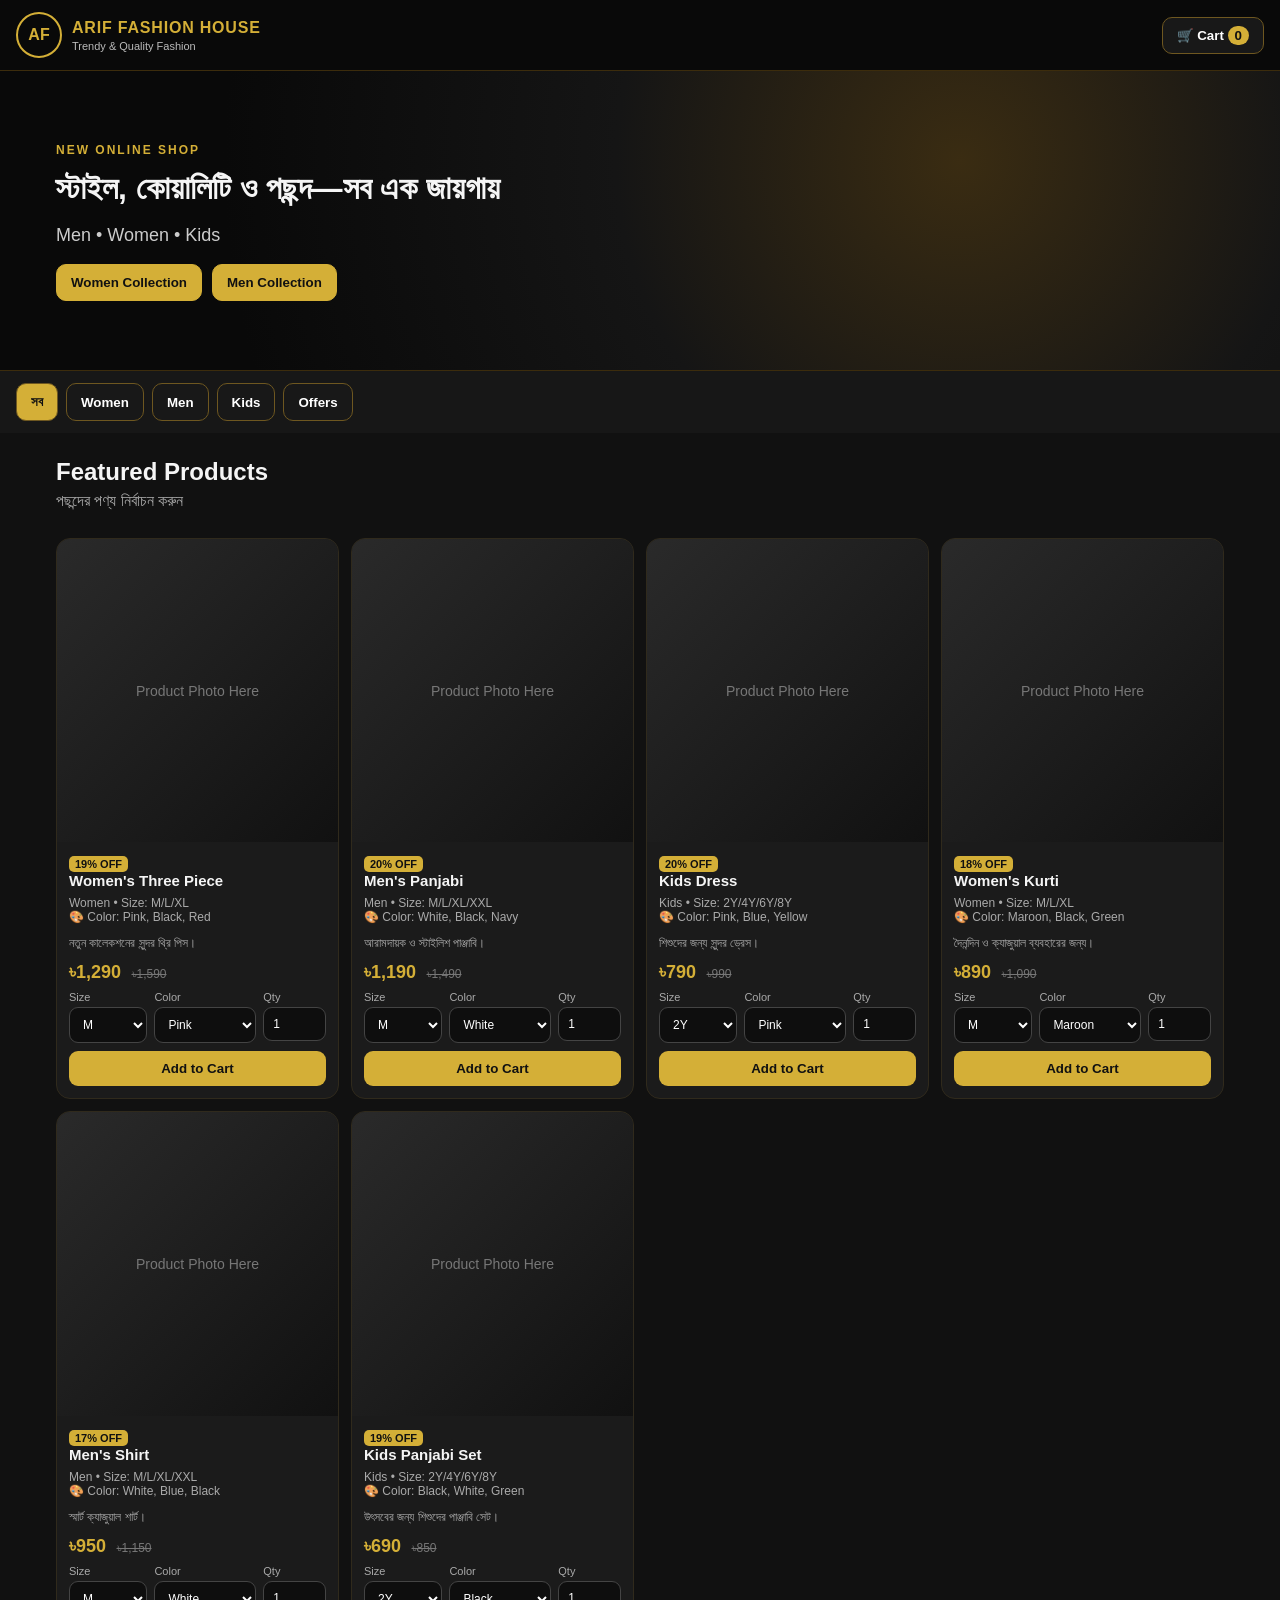
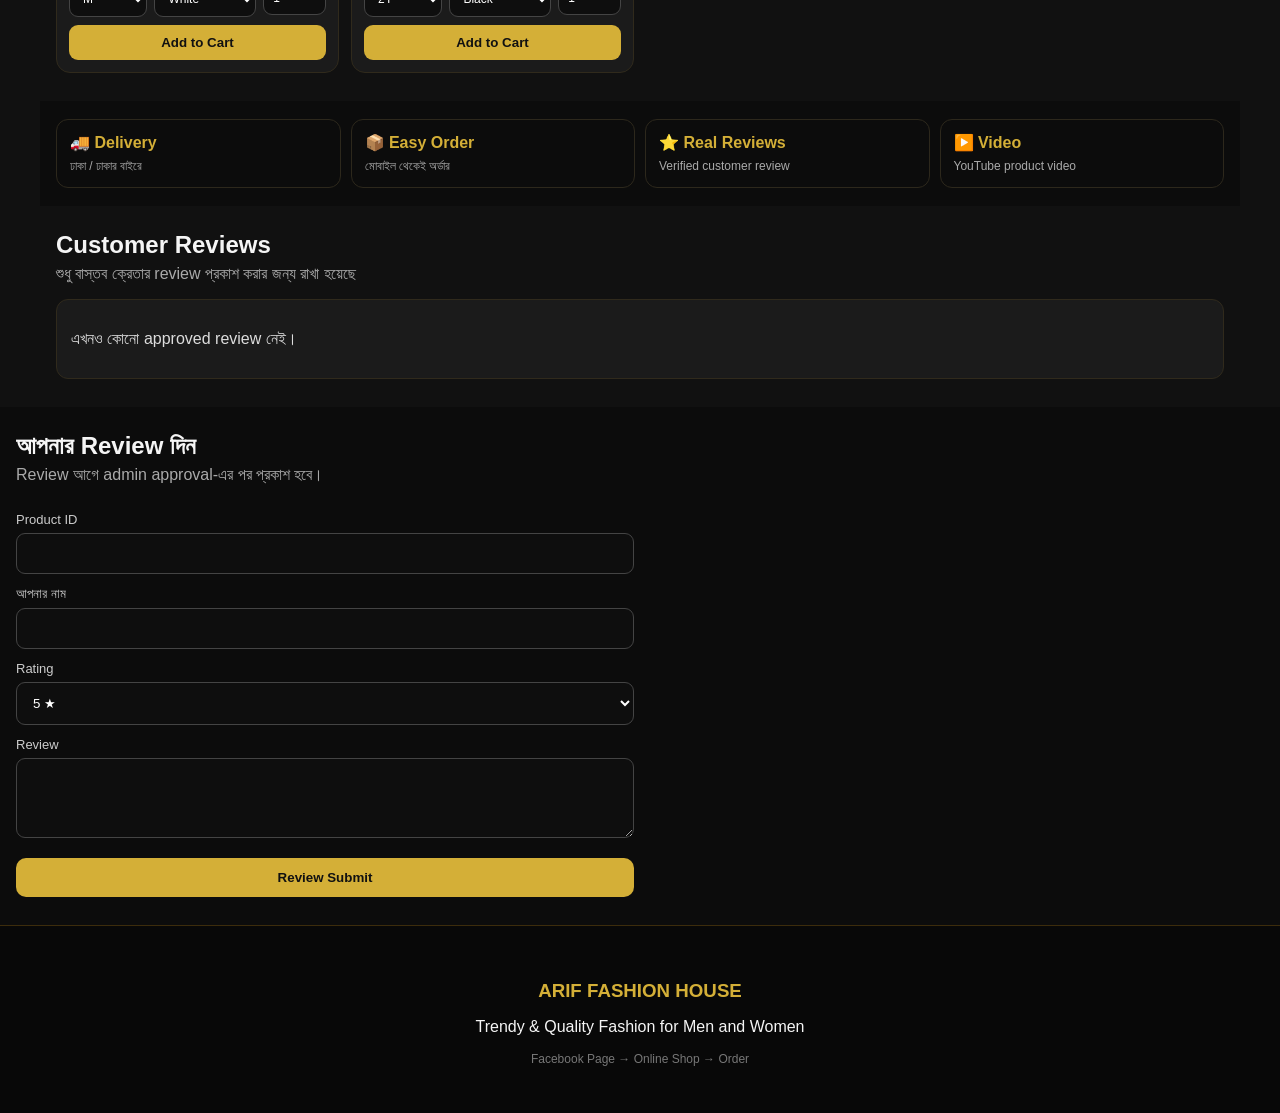
==== index.html @ e76a48f4 "Add files via upload" ====
<!doctype html>
<html lang="bn">
<head>
  <meta charset="utf-8">
  <meta name="viewport" content="width=device-width, initial-scale=1">
  <title>Arif Fashion House | Online Shop</title>
  <meta name="description" content="Arif Fashion House - Men, Women & Kids Fashion">
  <link rel="stylesheet" href="style.css">
</head>
<body>
  <header class="topbar">
    <div class="brand">
      <div class="brand-mark">AF</div>
      <div>
        <h1>ARIF FASHION HOUSE</h1>
        <p>Trendy & Quality Fashion</p>
      </div>
    </div>
    <button class="cart-btn" onclick="openCart()">🛒 Cart <span id="cartCount">0</span></button>
  </header>

  <section class="hero">
    <div>
      <span class="tag">NEW ONLINE SHOP</span>
      <h2>স্টাইল, কোয়ালিটি ও পছন্দ—সব এক জায়গায়</h2>
      <p>Men • Women • Kids</p>
      <div class="hero-actions">
        <button onclick="filterProducts('Women')">Women Collection</button>
        <button onclick="filterProducts('Men')">Men Collection</button>
      </div>
    </div>
  </section>

  <nav class="categories">
    <button class="active" onclick="filterProducts('All', this)">সব</button>
    <button onclick="filterProducts('Women', this)">Women</button>
    <button onclick="filterProducts('Men', this)">Men</button>
    <button onclick="filterProducts('Kids', this)">Kids</button>
    <button onclick="filterProducts('Offers', this)">Offers</button>
  </nav>

  <main>
    <section class="section-head">
      <div>
        <h2>Featured Products</h2>
        <p>পছন্দের পণ্য নির্বাচন করুন</p>
      </div>
    </section>

    <section id="products" class="product-grid"></section>

    <section class="trust">
      <div><b>🚚 Delivery</b><span>ঢাকা / ঢাকার বাইরে</span></div>
      <div><b>📦 Easy Order</b><span>মোবাইল থেকেই অর্ডার</span></div>
      <div><b>⭐ Real Reviews</b><span>Verified customer review</span></div>
      <div><b>▶️ Video</b><span>YouTube product video</span></div>
    </section>

    <section class="reviews">
      <div class="section-head">
        <div>
          <h2>Customer Reviews</h2>
          <p>শুধু বাস্তব ক্রেতার review প্রকাশ করার জন্য রাখা হয়েছে</p>
        </div>
      </div>
      <div id="reviewList" class="review-grid">
        <article class="review-card">
          <div>★★★★★</div>
          <p>আপনার প্রথম verified customer review এখানে দেখাবে।</p>
          <small>Verified Purchase</small>
        </article>
      </div>
    </section>
  </main>

    <section class="reviews-submit">
      <div class="section-head"><div><h2>আপনার Review দিন</h2><p>Review আগে admin approval-এর পর প্রকাশ হবে।</p></div></div>
      <form id="reviewForm" class="review-form">
        <label>Product ID<input id="reviewProductId" type="number" required></label>
        <label>আপনার নাম<input id="reviewCustomerName" required></label>
        <label>Rating<select id="reviewRating"><option value="5">5 ★</option><option value="4">4 ★</option><option value="3">3 ★</option><option value="2">2 ★</option><option value="1">1 ★</option></select></label>
        <label>Review<textarea id="reviewText" required></textarea></label>
        <button class="primary" type="submit">Review Submit</button>
      </form>
    </section>

  <footer>
    <h3>ARIF FASHION HOUSE</h3>
    <p>Trendy & Quality Fashion for Men and Women</p>
    <p class="small">Facebook Page → Online Shop → Order</p>
  </footer>

  <div id="cartModal" class="modal hidden">
    <div class="modal-box">
      <button class="close" onclick="closeCart()">×</button>
      <h2>আপনার Cart</h2>
      <div id="cartItems"></div>
      <div class="cart-total">মোট: ৳<span id="cartTotal">0</span></div>
      <button class="primary" onclick="goToOrder()">Order Form</button>
    </div>
  </div>

  <div id="orderModal" class="modal hidden">
    <div class="modal-box">
      <button class="close" onclick="closeOrder()">×</button>
      <h2>Order Form</h2>
      <p class="note">ফর্ম পূরণ করে WhatsApp-এ অর্ডার পাঠানো যাবে।</p>
      <form id="orderForm">
        <div id="orderSummary" class="order-summary"></div>
        <label>Customer Name<input required id="customerName"></label>
        <label>Mobile Number<input required id="customerPhone" inputmode="tel"></label>
        <label>Delivery Area
          <select id="deliveryArea">
            <option value="Dhaka">ঢাকা</option>
            <option value="Outside Dhaka">ঢাকার বাইরে</option>
          </select>
        </label>
        <label>Full Address<textarea required id="address"></textarea></label>
        <label>Payment Method
          <select id="paymentMethod" onchange="togglePaymentFields()">
            <option value="COD">Cash on Delivery</option>
            <option value="bKash">Personal bKash</option>
            <option value="Nagad">Personal Nagad</option>
          </select>
        </label>
        <div id="paymentFields" class="payment-fields hidden">
          <p id="paymentInstructions" class="note"></p>
          <label>Payment Mobile Number<input id="paymentPhone" inputmode="tel" placeholder="যে নম্বর থেকে payment করেছেন"></label>
          <label>Transaction ID<input id="transactionId" placeholder="bKash/Nagad Transaction ID"></label>
        </div>
        <button class="primary" type="submit">WhatsApp-এ Order পাঠান</button>
      </form>
    </div>
  </div>

  <script src="script.js"></script>
</body>
</html>
---- style.css ----
*{box-sizing:border-box}body{margin:0;font-family:Arial,"Noto Sans Bengali",sans-serif;background:#111;color:#f5f5f5}.topbar{position:sticky;top:0;z-index:10;display:flex;justify-content:space-between;align-items:center;padding:12px 16px;background:#090909;border-bottom:1px solid #3c2c0c}.brand{display:flex;align-items:center;gap:10px}.brand-mark{width:46px;height:46px;border:2px solid #d4af37;border-radius:50%;display:grid;place-items:center;color:#d4af37;font-weight:800}.brand h1{font-size:16px;margin:0;color:#d4af37;letter-spacing:.8px}.brand p{margin:3px 0 0;font-size:11px;color:#bbb}.cart-btn,.categories button,.hero-actions button{border:1px solid #6e5720;background:#181818;color:#fff;border-radius:10px;padding:10px 14px;font-weight:700}.cart-btn span{background:#d4af37;color:#111;border-radius:20px;padding:2px 7px}.hero{min-height:300px;padding:52px 20px;display:flex;align-items:center;background:radial-gradient(circle at 75% 30%,#3a2c12 0,#151515 35%,#090909 75%);border-bottom:1px solid #3c2c0c}.hero h2{font-size:32px;max-width:650px;margin:12px 0}.hero p{color:#ccc;font-size:18px}.tag{color:#d4af37;font-size:12px;font-weight:800;letter-spacing:2px}.hero-actions{display:flex;gap:10px;flex-wrap:wrap}.hero-actions button{background:#d4af37;color:#111;border-color:#d4af37}.categories{display:flex;gap:8px;overflow:auto;padding:12px 16px;background:#171717;position:sticky;top:71px;z-index:9}.categories button.active{background:#d4af37;color:#111}.section-head{display:flex;justify-content:space-between;align-items:end;padding:25px 16px 10px}.section-head h2{margin:0}.section-head p{margin:6px 0;color:#aaa}.product-grid{display:grid;grid-template-columns:repeat(2,minmax(0,1fr));gap:12px;padding:12px 16px 28px}.product{background:#1b1b1b;border:1px solid #302a1c;border-radius:14px;overflow:hidden}.product-img{aspect-ratio:1/1.08;background:linear-gradient(135deg,#2a2a2a,#111);display:grid;place-items:center;color:#777;font-size:14px}.product-body{padding:12px}.product h3{font-size:15px;margin:0 0 7px}.meta{color:#aaa;font-size:12px}.price{margin:8px 0}.price strong{font-size:18px;color:#d4af37}.old{text-decoration:line-through;color:#777;margin-left:6px;font-size:12px}.discount{display:inline-block;background:#d4af37;color:#111;border-radius:5px;padding:2px 6px;font-size:11px;font-weight:800}.product button{width:100%;margin-top:8px;border:0;border-radius:9px;padding:10px;background:#d4af37;color:#111;font-weight:800}.trust{display:grid;grid-template-columns:repeat(2,1fr);gap:10px;padding:18px 16px;background:#0c0c0c}.trust div{border:1px solid #2d281c;border-radius:12px;padding:13px}.trust b{display:block;color:#d4af37;margin-bottom:4px}.trust span{font-size:12px;color:#aaa}.review-grid{display:grid;gap:10px;padding:0 16px 28px}.review-card{background:#1b1b1b;border:1px solid #302a1c;border-radius:12px;padding:14px}.review-card div{color:#d4af37}.review-card p{color:#ddd}.review-card small{color:#8fd18f}.modal{position:fixed;inset:0;background:rgba(0,0,0,.75);display:flex;align-items:flex-end;justify-content:center;z-index:30}.hidden{display:none}.modal-box{background:#171717;width:100%;max-width:620px;max-height:90vh;overflow:auto;border-radius:18px 18px 0 0;padding:20px;position:relative;border:1px solid #3b301c}.close{position:absolute;right:12px;top:10px;background:none;border:0;color:#fff;font-size:30px}.cart-line{display:flex;justify-content:space-between;gap:10px;padding:12px 0;border-bottom:1px solid #333}.cart-total{font-size:20px;font-weight:800;margin:16px 0}.primary{width:100%;border:0;border-radius:10px;padding:12px;background:#d4af37;color:#111;font-weight:800}label{display:block;margin:12px 0;font-size:13px;color:#ccc}input,select,textarea{display:block;width:100%;margin-top:6px;padding:12px;border-radius:9px;border:1px solid #444;background:#0e0e0e;color:#fff}textarea{min-height:80px}.note{color:#aaa;font-size:13px}footer{text-align:center;padding:35px 16px;background:#080808;border-top:1px solid #3c2c0c}footer h3{color:#d4af37;margin-bottom:5px}.small{color:#777;font-size:12px}@media(min-width:700px){.product-grid{grid-template-columns:repeat(4,1fr);max-width:1200px;margin:auto}.trust{grid-template-columns:repeat(4,1fr)}main{max-width:1200px;margin:auto}.hero{padding-left:calc((100% - 1168px)/2);padding-right:calc((100% - 1168px)/2)}}

.buy-row{display:grid;grid-template-columns:1fr 1.3fr 0.8fr;gap:7px;margin-top:8px}
.mini{font-size:11px!important;margin:0!important;color:#aaa!important}
.mini input,.mini select{padding:9px;margin-top:4px;font-size:12px}
.cart-line small{color:#aaa}

.order-summary{margin:10px 0 18px;padding:12px;background:#101010;border:1px solid #332b1a;border-radius:12px}
.order-summary h3{margin:0 0 10px;color:#d4af37}
.order-item{display:grid;grid-template-columns:62px 1fr auto;gap:10px;align-items:center;padding:9px 0;border-bottom:1px solid #2d2d2d;font-size:12px}
.order-item img,.order-placeholder{width:62px;height:70px;object-fit:cover;border-radius:8px;background:#262626;display:grid;place-items:center;color:#777}
.order-item span{color:#aaa}
.order-subtotal{padding-top:10px;text-align:right;font-weight:800;color:#d4af37}
.payment-fields{padding:10px;background:#0e0e0e;border:1px solid #332b1a;border-radius:10px}

.review-form{padding:0 16px 28px;max-width:650px}.review-form button{margin-top:8px}.reviews-submit{background:#0c0c0c}
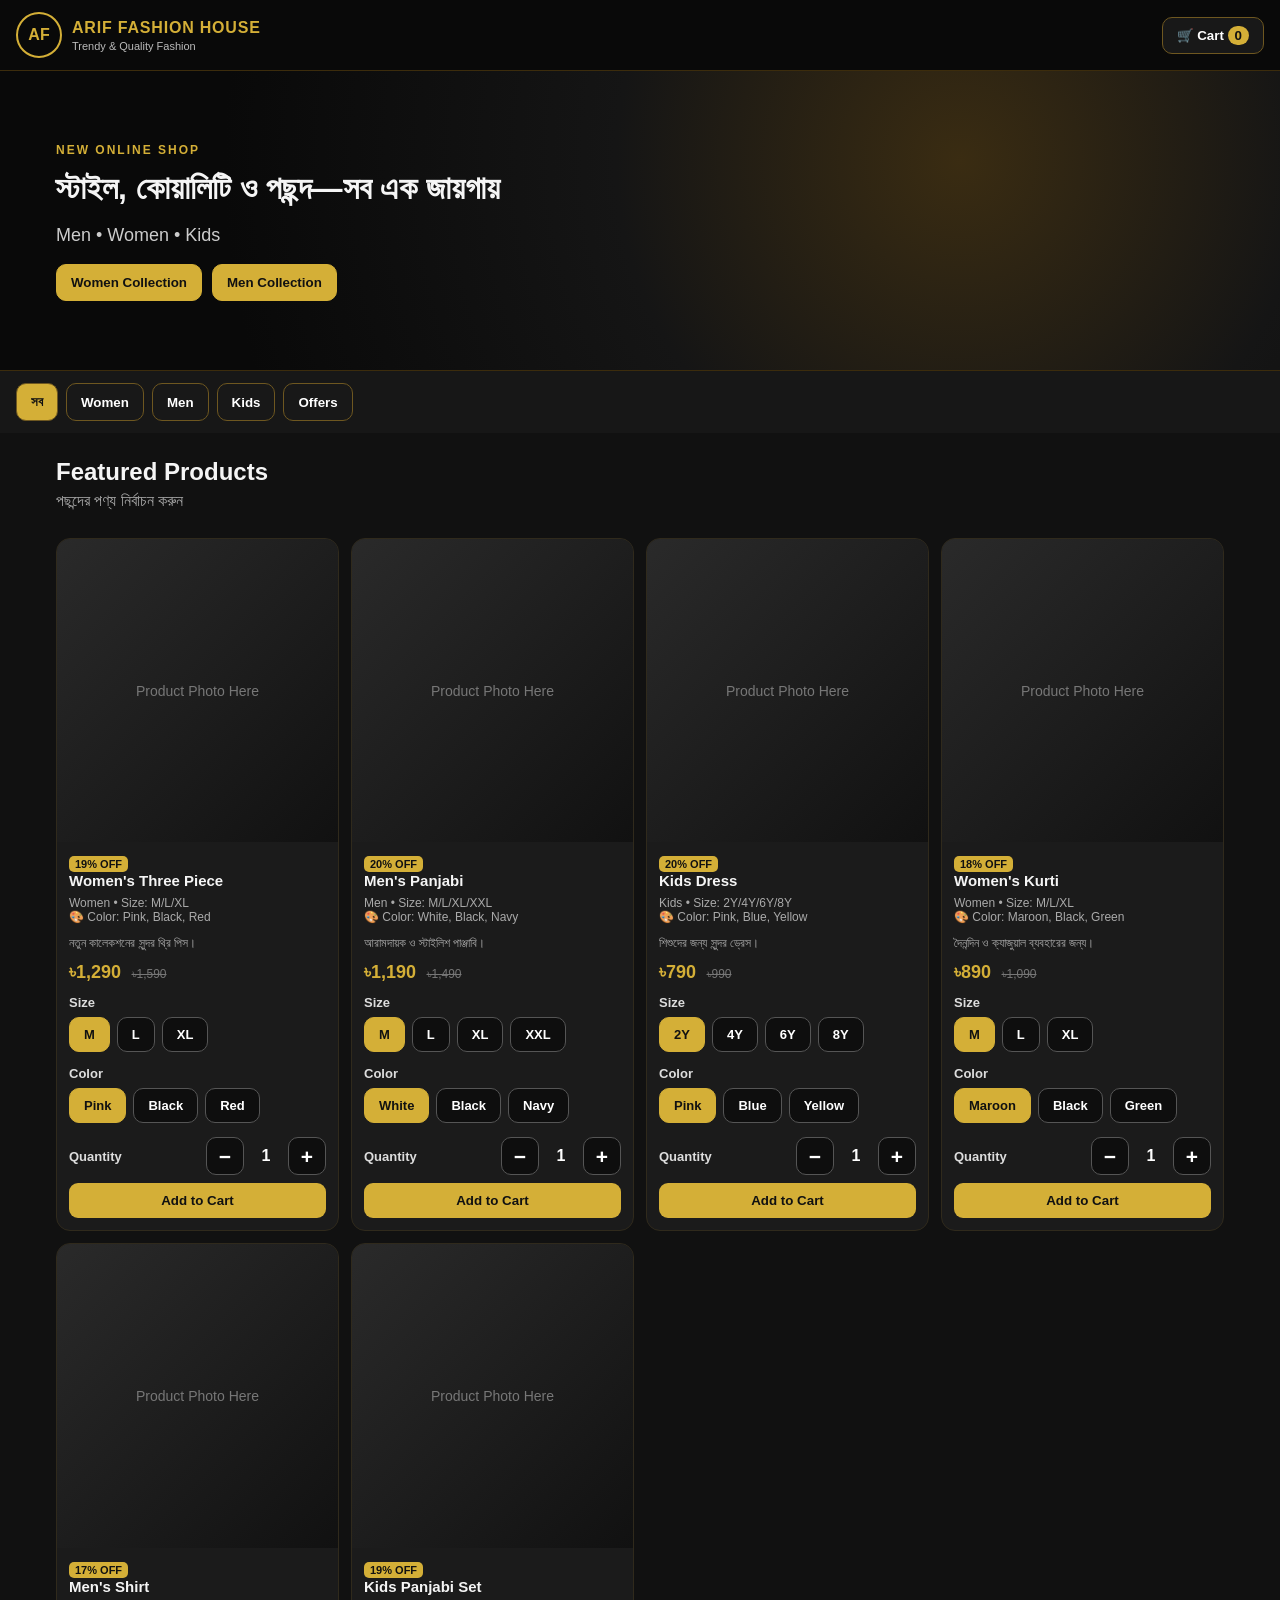
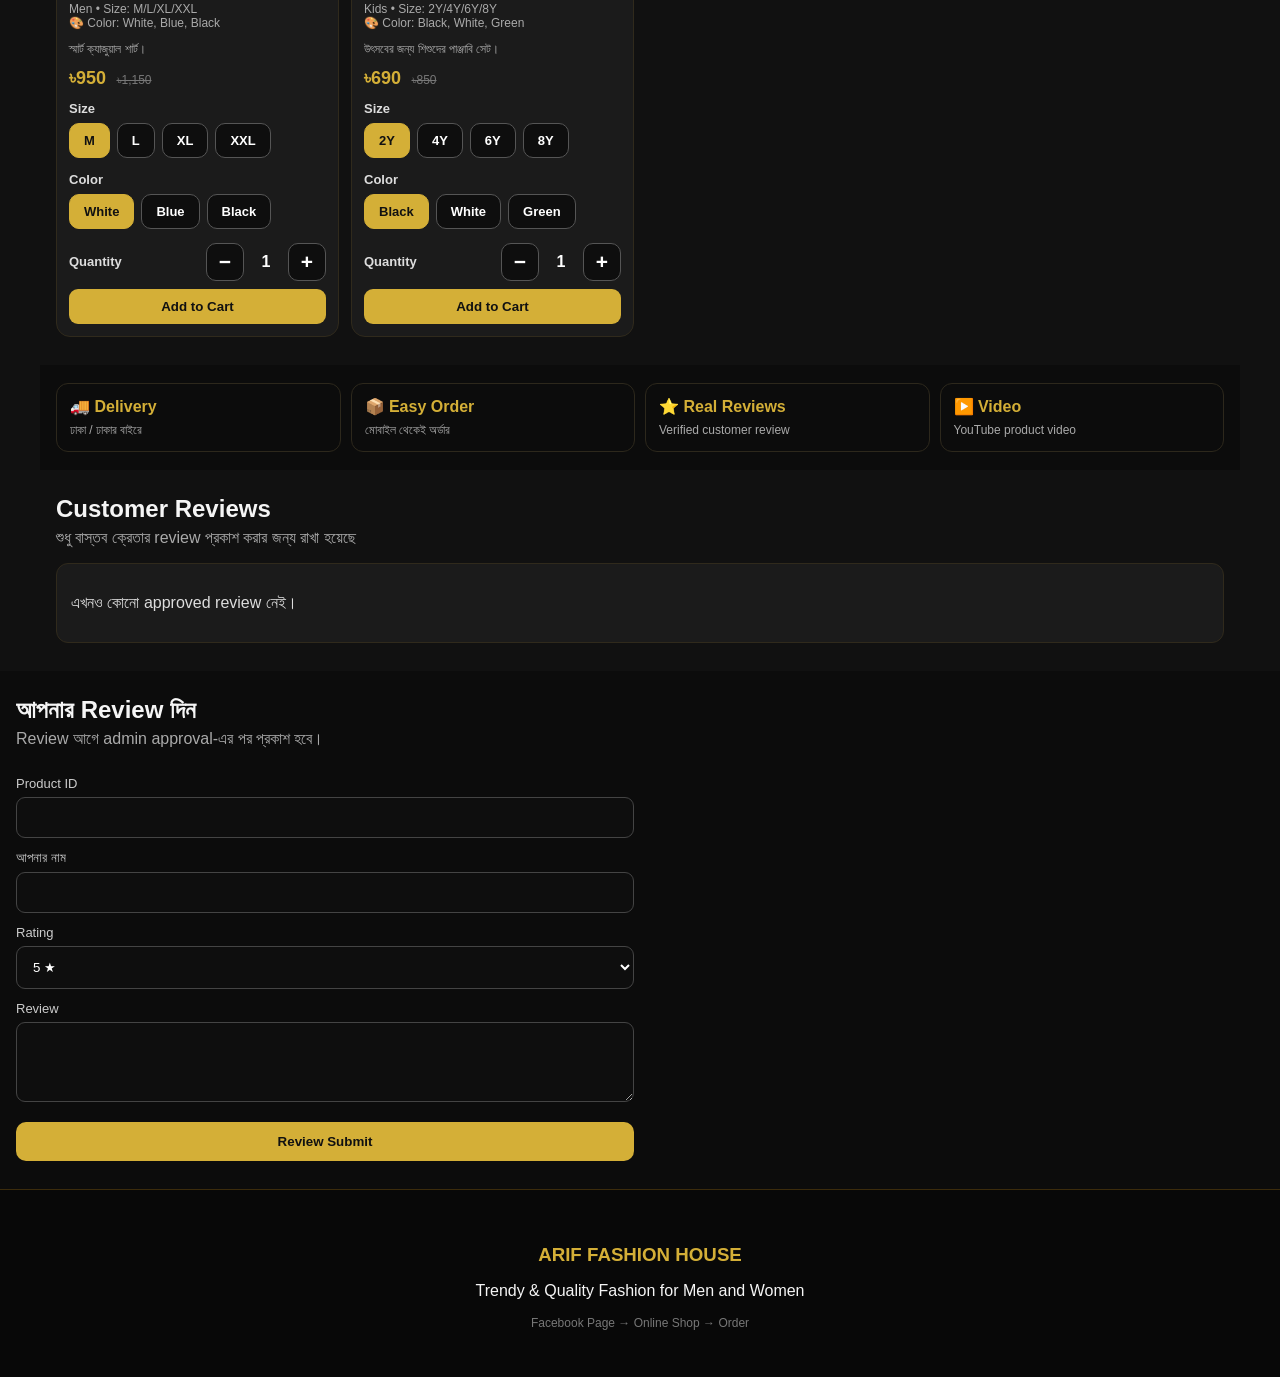
==== commit 8747cf55: "Add files via upload" ====
--- a/index.html
+++ b/index.html
@@ -114,6 +114,7 @@
             <option value="Dhaka">ঢাকা</option>
             <option value="Outside Dhaka">ঢাকার বাইরে</option>
           </select>
+          <div id="deliveryChargeDisplay" class="note">Delivery Charge: ৳60</div>
         </label>
         <label>Full Address<textarea required id="address"></textarea></label>
         <label>Payment Method
--- a/style.css
+++ b/style.css
@@ -14,3 +14,42 @@
 .payment-fields{padding:10px;background:#0e0e0e;border:1px solid #332b1a;border-radius:10px}
 
 .review-form{padding:0 16px 28px;max-width:650px}.review-form button{margin-top:8px}.reviews-submit{background:#0c0c0c}
+
+.cart-controls{display:flex;align-items:center;gap:6px;margin-top:8px}.cart-controls button{width:30px;height:30px;margin:0;padding:0;border:1px solid #555;border-radius:7px;background:#242424;color:#fff;font-weight:800}.cart-controls .cart-remove{width:auto;padding:0 8px;background:#321818;border-color:#5b2b2b}.cart-controls b{min-width:24px;text-align:center}
+
+/* Product option controls: pill-style size/color + quantity stepper */
+.product-options{display:grid;gap:12px;margin-top:12px}
+.option-block{margin:0}
+.option-title{font-size:13px;font-weight:700;color:#ddd;margin-bottom:7px}
+.option-buttons{display:flex;flex-wrap:wrap;gap:7px}
+.option-pill{width:auto!important;margin:0!important;padding:9px 13px!important;border:1px solid #555!important;border-radius:10px!important;background:#0e0e0e!important;color:#fff!important;font-weight:600!important;font-size:12px!important}
+.option-pill.active{background:#d4af37!important;border-color:#d4af37!important;color:#111!important}
+.qty-block{display:flex;align-items:center;justify-content:space-between;gap:10px}
+.qty-block .option-title{margin:0}
+.qty-stepper{display:flex;align-items:center;gap:10px}
+.qty-stepper button{width:38px!important;height:38px!important;margin:0!important;padding:0!important;border:1px solid #555!important;border-radius:10px!important;background:#0e0e0e!important;color:#fff!important;font-size:21px!important;line-height:1!important}
+.qty-stepper span{min-width:24px;text-align:center;font-size:16px;font-weight:800;color:#fff}
+@media(min-width:700px){.product-options{gap:14px}.option-pill{font-size:13px!important;padding:9px 14px!important}}
+
+/* Mobile-only refinement for Size / Color / Quantity.
+   Other product, admin, sheet, cart and order styles are intentionally untouched. */
+@media(max-width:699px){
+  .product-options{gap:9px;margin-top:10px}
+  .option-title{font-size:12px;margin-bottom:6px}
+  .option-buttons{gap:5px}
+  .option-pill{
+    padding:8px 10px!important;
+    font-size:11px!important;
+    border-radius:9px!important;
+    min-width:0!important;
+  }
+  .qty-block{gap:6px}
+  .qty-stepper{gap:7px}
+  .qty-stepper button{
+    width:34px!important;
+    height:34px!important;
+    font-size:19px!important;
+    border-radius:9px!important;
+  }
+  .qty-stepper span{min-width:20px;font-size:15px}
+}
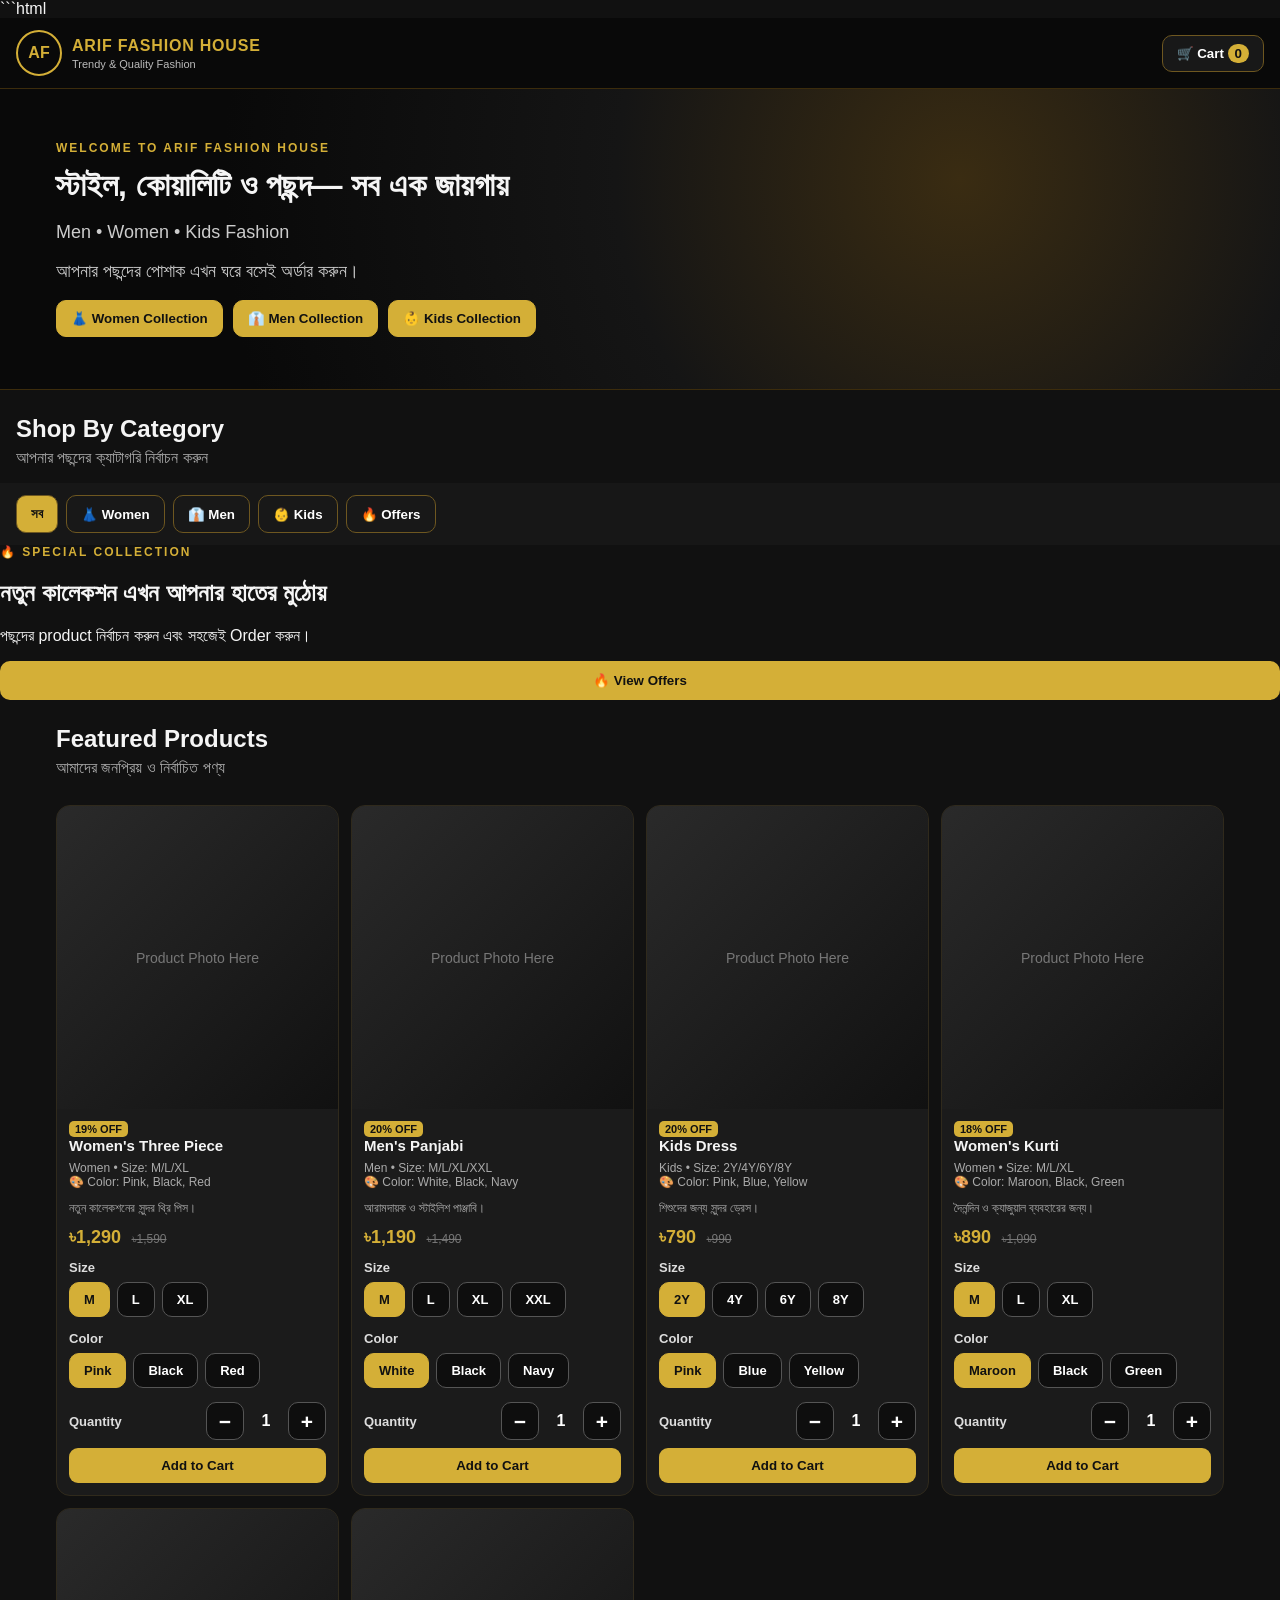
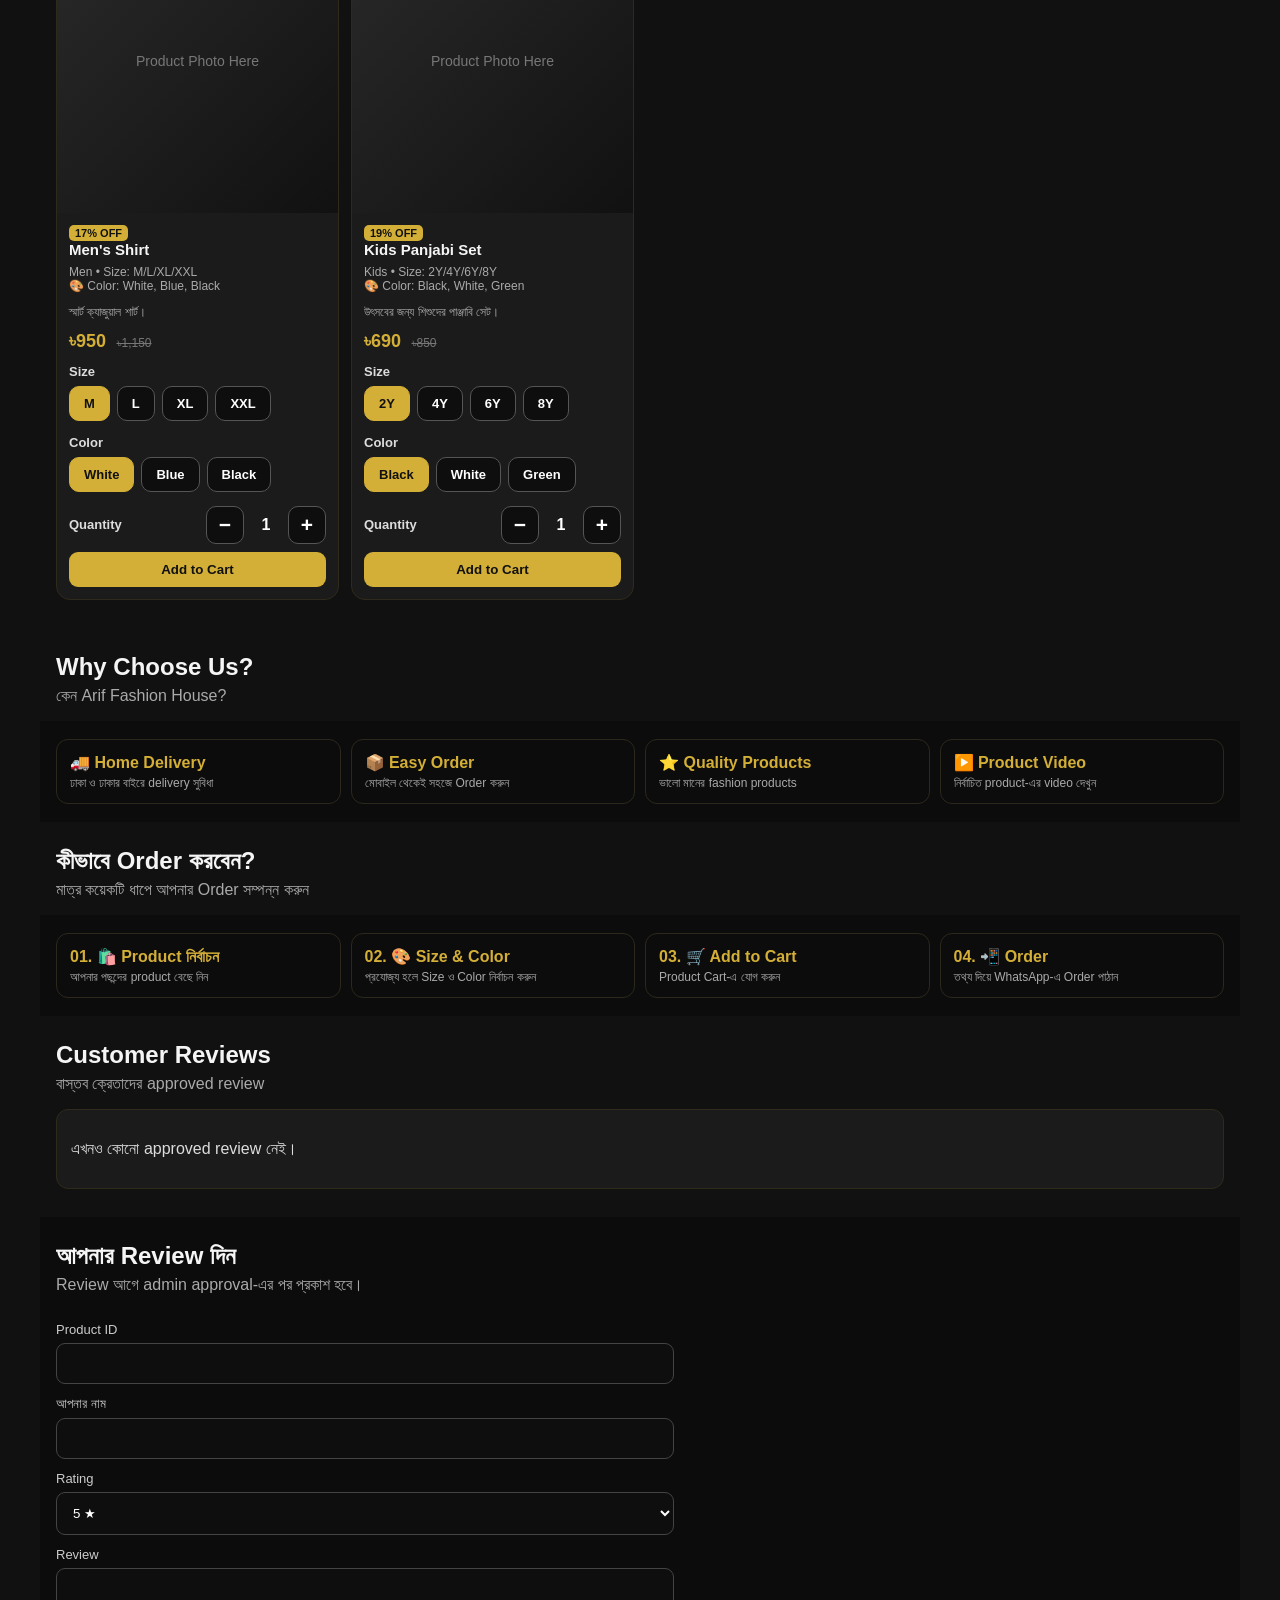
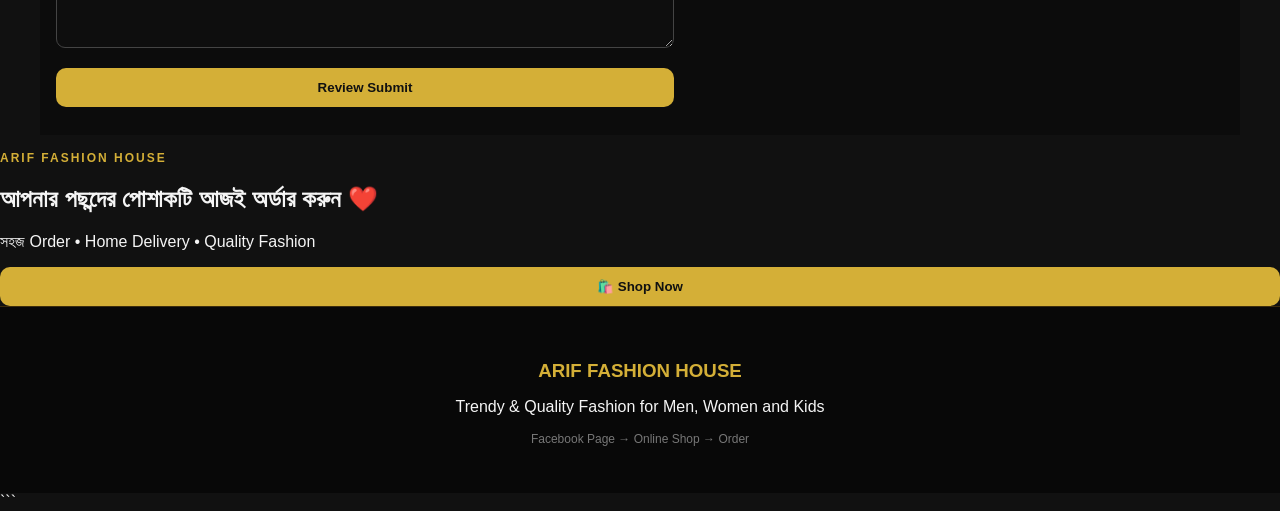
==== commit 1a2d3692: "Update index.html" ====
--- a/index.html
+++ b/index.html
@@ -1,139 +1,705 @@
+```html
 <!doctype html>
 <html lang="bn">
 <head>
   <meta charset="utf-8">
   <meta name="viewport" content="width=device-width, initial-scale=1">
+
   <title>Arif Fashion House | Online Shop</title>
   <meta name="description" content="Arif Fashion House - Men, Women & Kids Fashion">
+
   <link rel="stylesheet" href="style.css">
 </head>
+
 <body>
+
+  <!-- =========================
+       HEADER
+  ========================== -->
   <header class="topbar">
+
     <div class="brand">
       <div class="brand-mark">AF</div>
+
       <div>
         <h1>ARIF FASHION HOUSE</h1>
         <p>Trendy & Quality Fashion</p>
       </div>
     </div>
-    <button class="cart-btn" onclick="openCart()">🛒 Cart <span id="cartCount">0</span></button>
+
+    <button class="cart-btn" onclick="openCart()">
+      🛒 Cart <span id="cartCount">0</span>
+    </button>
+
   </header>
 
+
+  <!-- =========================
+       PREMIUM HERO / LANDING
+  ========================== -->
   <section class="hero">
+
     <div>
-      <span class="tag">NEW ONLINE SHOP</span>
-      <h2>স্টাইল, কোয়ালিটি ও পছন্দ—সব এক জায়গায়</h2>
-      <p>Men • Women • Kids</p>
+
+      <span class="tag">WELCOME TO ARIF FASHION HOUSE</span>
+
+      <h2>
+        স্টাইল, কোয়ালিটি ও পছন্দ—
+        সব এক জায়গায়
+      </h2>
+
+      <p>
+        Men • Women • Kids Fashion
+      </p>
+
+      <p>
+        আপনার পছন্দের পোশাক এখন ঘরে বসেই অর্ডার করুন।
+      </p>
+
       <div class="hero-actions">
-        <button onclick="filterProducts('Women')">Women Collection</button>
-        <button onclick="filterProducts('Men')">Men Collection</button>
-      </div>
+
+        <button onclick="filterProducts('Women')">
+          👗 Women Collection
+        </button>
+
+        <button onclick="filterProducts('Men')">
+          👔 Men Collection
+        </button>
+
+        <button onclick="filterProducts('Kids')">
+          👶 Kids Collection
+        </button>
+
+      </div>
+
     </div>
+
   </section>
 
-  <nav class="categories">
-    <button class="active" onclick="filterProducts('All', this)">সব</button>
-    <button onclick="filterProducts('Women', this)">Women</button>
-    <button onclick="filterProducts('Men', this)">Men</button>
-    <button onclick="filterProducts('Kids', this)">Kids</button>
-    <button onclick="filterProducts('Offers', this)">Offers</button>
-  </nav>
+
+  <!-- =========================
+       SHOP BY CATEGORY
+  ========================== -->
+
+  <section class="categories-section">
+
+    <div class="section-head">
+
+      <div>
+        <h2>Shop By Category</h2>
+        <p>আপনার পছন্দের ক্যাটাগরি নির্বাচন করুন</p>
+      </div>
+
+    </div>
+
+    <nav class="categories">
+
+      <button
+        class="active"
+        onclick="filterProducts('All', this)">
+        সব
+      </button>
+
+      <button
+        onclick="filterProducts('Women', this)">
+        👗 Women
+      </button>
+
+      <button
+        onclick="filterProducts('Men', this)">
+        👔 Men
+      </button>
+
+      <button
+        onclick="filterProducts('Kids', this)">
+        👶 Kids
+      </button>
+
+      <button
+        onclick="filterProducts('Offers', this)">
+        🔥 Offers
+      </button>
+
+    </nav>
+
+  </section>
+
+
+  <!-- =========================
+       SPECIAL OFFER
+  ========================== -->
+
+  <section class="offer-section">
+
+    <div class="offer-box">
+
+      <span class="tag">🔥 SPECIAL COLLECTION</span>
+
+      <h2>
+        নতুন কালেকশন এখন আপনার হাতের মুঠোয়
+      </h2>
+
+      <p>
+        পছন্দের product নির্বাচন করুন এবং
+        সহজেই Order করুন।
+      </p>
+
+      <button
+        class="primary"
+        onclick="filterProducts('Offers')">
+        🔥 View Offers
+      </button>
+
+    </div>
+
+  </section>
+
+
+  <!-- =========================
+       FEATURED PRODUCTS
+  ========================== -->
 
   <main>
+
     <section class="section-head">
+
       <div>
         <h2>Featured Products</h2>
-        <p>পছন্দের পণ্য নির্বাচন করুন</p>
-      </div>
+
+        <p>
+          আমাদের জনপ্রিয় ও নির্বাচিত পণ্য
+        </p>
+      </div>
+
     </section>
 
-    <section id="products" class="product-grid"></section>
-
-    <section class="trust">
-      <div><b>🚚 Delivery</b><span>ঢাকা / ঢাকার বাইরে</span></div>
-      <div><b>📦 Easy Order</b><span>মোবাইল থেকেই অর্ডার</span></div>
-      <div><b>⭐ Real Reviews</b><span>Verified customer review</span></div>
-      <div><b>▶️ Video</b><span>YouTube product video</span></div>
+    <!-- IMPORTANT:
+         Existing JavaScript এই ID ব্যবহার করে -->
+    <section
+      id="products"
+      class="product-grid">
     </section>
 
+
+    <!-- =========================
+         WHY CHOOSE US
+    ========================== -->
+
+    <section class="why-us">
+
+      <div class="section-head">
+
+        <div>
+          <h2>Why Choose Us?</h2>
+
+          <p>
+            কেন Arif Fashion House?
+          </p>
+        </div>
+
+      </div>
+
+      <div class="trust">
+
+        <div>
+          <b>🚚 Home Delivery</b>
+          <span>
+            ঢাকা ও ঢাকার বাইরে delivery সুবিধা
+          </span>
+        </div>
+
+        <div>
+          <b>📦 Easy Order</b>
+          <span>
+            মোবাইল থেকেই সহজে Order করুন
+          </span>
+        </div>
+
+        <div>
+          <b>⭐ Quality Products</b>
+          <span>
+            ভালো মানের fashion products
+          </span>
+        </div>
+
+        <div>
+          <b>▶️ Product Video</b>
+          <span>
+            নির্বাচিত product-এর video দেখুন
+          </span>
+        </div>
+
+      </div>
+
+    </section>
+
+
+    <!-- =========================
+         HOW TO ORDER
+    ========================== -->
+
+    <section class="how-order">
+
+      <div class="section-head">
+
+        <div>
+          <h2>কীভাবে Order করবেন?</h2>
+
+          <p>
+            মাত্র কয়েকটি ধাপে আপনার Order সম্পন্ন করুন
+          </p>
+        </div>
+
+      </div>
+
+      <div class="trust">
+
+        <div>
+          <b>01. 🛍️ Product নির্বাচন</b>
+          <span>
+            আপনার পছন্দের product বেছে নিন
+          </span>
+        </div>
+
+        <div>
+          <b>02. 🎨 Size & Color</b>
+          <span>
+            প্রযোজ্য হলে Size ও Color নির্বাচন করুন
+          </span>
+        </div>
+
+        <div>
+          <b>03. 🛒 Add to Cart</b>
+          <span>
+            Product Cart-এ যোগ করুন
+          </span>
+        </div>
+
+        <div>
+          <b>04. 📲 Order</b>
+          <span>
+            তথ্য দিয়ে WhatsApp-এ Order পাঠান
+          </span>
+        </div>
+
+      </div>
+
+    </section>
+
+
+    <!-- =========================
+         CUSTOMER REVIEWS
+    ========================== -->
+
     <section class="reviews">
+
       <div class="section-head">
-        <div>
+
+        <div>
+
           <h2>Customer Reviews</h2>
-          <p>শুধু বাস্তব ক্রেতার review প্রকাশ করার জন্য রাখা হয়েছে</p>
-        </div>
-      </div>
-      <div id="reviewList" class="review-grid">
+
+          <p>
+            বাস্তব ক্রেতাদের approved review
+          </p>
+
+        </div>
+
+      </div>
+
+      <!-- IMPORTANT:
+           Existing script.js এই ID ব্যবহার করে -->
+      <div
+        id="reviewList"
+        class="review-grid">
+
         <article class="review-card">
+
           <div>★★★★★</div>
-          <p>আপনার প্রথম verified customer review এখানে দেখাবে।</p>
-          <small>Verified Purchase</small>
+
+          <p>
+            আপনার প্রথম verified customer review
+            এখানে দেখাবে।
+          </p>
+
+          <small>
+            Verified Purchase
+          </small>
+
         </article>
-      </div>
+
+      </div>
+
     </section>
+
+
+    <!-- =========================
+         REVIEW SUBMIT
+    ========================== -->
+
+    <section class="reviews-submit">
+
+      <div class="section-head">
+
+        <div>
+
+          <h2>আপনার Review দিন</h2>
+
+          <p>
+            Review আগে admin approval-এর পর প্রকাশ হবে।
+          </p>
+
+        </div>
+
+      </div>
+
+      <form
+        id="reviewForm"
+        class="review-form">
+
+        <label>
+          Product ID
+
+          <input
+            id="reviewProductId"
+            type="number"
+            required>
+        </label>
+
+
+        <label>
+          আপনার নাম
+
+          <input
+            id="reviewCustomerName"
+            required>
+        </label>
+
+
+        <label>
+          Rating
+
+          <select id="reviewRating">
+
+            <option value="5">
+              5 ★
+            </option>
+
+            <option value="4">
+              4 ★
+            </option>
+
+            <option value="3">
+              3 ★
+            </option>
+
+            <option value="2">
+              2 ★
+            </option>
+
+            <option value="1">
+              1 ★
+            </option>
+
+          </select>
+
+        </label>
+
+
+        <label>
+          Review
+
+          <textarea
+            id="reviewText"
+            required>
+          </textarea>
+
+        </label>
+
+
+        <button
+          class="primary"
+          type="submit">
+          Review Submit
+        </button>
+
+      </form>
+
+    </section>
+
   </main>
 
-    <section class="reviews-submit">
-      <div class="section-head"><div><h2>আপনার Review দিন</h2><p>Review আগে admin approval-এর পর প্রকাশ হবে।</p></div></div>
-      <form id="reviewForm" class="review-form">
-        <label>Product ID<input id="reviewProductId" type="number" required></label>
-        <label>আপনার নাম<input id="reviewCustomerName" required></label>
-        <label>Rating<select id="reviewRating"><option value="5">5 ★</option><option value="4">4 ★</option><option value="3">3 ★</option><option value="2">2 ★</option><option value="1">1 ★</option></select></label>
-        <label>Review<textarea id="reviewText" required></textarea></label>
-        <button class="primary" type="submit">Review Submit</button>
+
+  <!-- =========================
+       FINAL CALL TO ACTION
+  ========================== -->
+
+  <section class="final-cta">
+
+    <span class="tag">
+      ARIF FASHION HOUSE
+    </span>
+
+    <h2>
+      আপনার পছন্দের পোশাকটি
+      আজই অর্ডার করুন ❤️
+    </h2>
+
+    <p>
+      সহজ Order • Home Delivery • Quality Fashion
+    </p>
+
+    <button
+      class="primary"
+      onclick="window.scrollTo({top:0,behavior:'smooth'})">
+      🛍️ Shop Now
+    </button>
+
+  </section>
+
+
+  <!-- =========================
+       FOOTER
+  ========================== -->
+
+  <footer>
+
+    <h3>
+      ARIF FASHION HOUSE
+    </h3>
+
+    <p>
+      Trendy & Quality Fashion for Men, Women and Kids
+    </p>
+
+    <p class="small">
+      Facebook Page → Online Shop → Order
+    </p>
+
+  </footer>
+
+
+  <!-- =========================
+       CART MODAL
+       EXISTING FEATURE
+  ========================== -->
+
+  <div
+    id="cartModal"
+    class="modal hidden">
+
+    <div class="modal-box">
+
+      <button
+        class="close"
+        onclick="closeCart()">
+        ×
+      </button>
+
+      <h2>
+        আপনার Cart
+      </h2>
+
+      <div id="cartItems"></div>
+
+      <div class="cart-total">
+        মোট: ৳<span id="cartTotal">0</span>
+      </div>
+
+      <button
+        class="primary"
+        onclick="goToOrder()">
+        Order Form
+      </button>
+
+    </div>
+
+  </div>
+
+
+  <!-- =========================
+       ORDER MODAL
+       EXISTING FEATURE
+  ========================== -->
+
+  <div
+    id="orderModal"
+    class="modal hidden">
+
+    <div class="modal-box">
+
+      <button
+        class="close"
+        onclick="closeOrder()">
+        ×
+      </button>
+
+      <h2>
+        Order Form
+      </h2>
+
+      <p class="note">
+        ফর্ম পূরণ করে WhatsApp-এ অর্ডার পাঠানো যাবে।
+      </p>
+
+
+      <form id="orderForm">
+
+
+        <!-- Order Summary -->
+        <div
+          id="orderSummary"
+          class="order-summary">
+        </div>
+
+
+        <!-- Customer Name -->
+        <label>
+
+          Customer Name
+
+          <input
+            required
+            id="customerName">
+
+        </label>
+
+
+        <!-- Mobile -->
+        <label>
+
+          Mobile Number
+
+          <input
+            required
+            id="customerPhone"
+            inputmode="tel">
+
+        </label>
+
+
+        <!-- Delivery Area -->
+        <label>
+
+          Delivery Area
+
+          <select id="deliveryArea">
+
+            <option value="Dhaka">
+              ঢাকা
+            </option>
+
+            <option value="Outside Dhaka">
+              ঢাকার বাইরে
+            </option>
+
+          </select>
+
+          <div
+            id="deliveryChargeDisplay"
+            class="note">
+            Delivery Charge: ৳60
+          </div>
+
+        </label>
+
+
+        <!-- Address -->
+        <label>
+
+          Full Address
+
+          <textarea
+            required
+            id="address">
+          </textarea>
+
+        </label>
+
+
+        <!-- Payment -->
+        <label>
+
+          Payment Method
+
+          <select
+            id="paymentMethod"
+            onchange="togglePaymentFields()">
+
+            <option value="COD">
+              Cash on Delivery
+            </option>
+
+            <option value="bKash">
+              Personal bKash
+            </option>
+
+            <option value="Nagad">
+              Personal Nagad
+            </option>
+
+          </select>
+
+        </label>
+
+
+        <!-- Payment Fields -->
+        <div
+          id="paymentFields"
+          class="payment-fields hidden">
+
+          <p
+            id="paymentInstructions"
+            class="note">
+          </p>
+
+
+          <label>
+
+            Payment Mobile Number
+
+            <input
+              id="paymentPhone"
+              inputmode="tel"
+              placeholder="যে নম্বর থেকে payment করেছেন">
+
+          </label>
+
+
+          <label>
+
+            Transaction ID
+
+            <input
+              id="transactionId"
+              placeholder="bKash/Nagad Transaction ID">
+
+          </label>
+
+        </div>
+
+
+        <!-- Submit -->
+        <button
+          class="primary"
+          type="submit">
+          WhatsApp-এ Order পাঠান
+        </button>
+
       </form>
-    </section>
-
-  <footer>
-    <h3>ARIF FASHION HOUSE</h3>
-    <p>Trendy & Quality Fashion for Men and Women</p>
-    <p class="small">Facebook Page → Online Shop → Order</p>
-  </footer>
-
-  <div id="cartModal" class="modal hidden">
-    <div class="modal-box">
-      <button class="close" onclick="closeCart()">×</button>
-      <h2>আপনার Cart</h2>
-      <div id="cartItems"></div>
-      <div class="cart-total">মোট: ৳<span id="cartTotal">0</span></div>
-      <button class="primary" onclick="goToOrder()">Order Form</button>
+
     </div>
+
   </div>
 
-  <div id="orderModal" class="modal hidden">
-    <div class="modal-box">
-      <button class="close" onclick="closeOrder()">×</button>
-      <h2>Order Form</h2>
-      <p class="note">ফর্ম পূরণ করে WhatsApp-এ অর্ডার পাঠানো যাবে।</p>
-      <form id="orderForm">
-        <div id="orderSummary" class="order-summary"></div>
-        <label>Customer Name<input required id="customerName"></label>
-        <label>Mobile Number<input required id="customerPhone" inputmode="tel"></label>
-        <label>Delivery Area
-          <select id="deliveryArea">
-            <option value="Dhaka">ঢাকা</option>
-            <option value="Outside Dhaka">ঢাকার বাইরে</option>
-          </select>
-          <div id="deliveryChargeDisplay" class="note">Delivery Charge: ৳60</div>
-        </label>
-        <label>Full Address<textarea required id="address"></textarea></label>
-        <label>Payment Method
-          <select id="paymentMethod" onchange="togglePaymentFields()">
-            <option value="COD">Cash on Delivery</option>
-            <option value="bKash">Personal bKash</option>
-            <option value="Nagad">Personal Nagad</option>
-          </select>
-        </label>
-        <div id="paymentFields" class="payment-fields hidden">
-          <p id="paymentInstructions" class="note"></p>
-          <label>Payment Mobile Number<input id="paymentPhone" inputmode="tel" placeholder="যে নম্বর থেকে payment করেছেন"></label>
-          <label>Transaction ID<input id="transactionId" placeholder="bKash/Nagad Transaction ID"></label>
-        </div>
-        <button class="primary" type="submit">WhatsApp-এ Order পাঠান</button>
-      </form>
-    </div>
-  </div>
+
+  <!-- =========================
+       EXISTING JAVASCRIPT
+  ========================== -->
 
   <script src="script.js"></script>
+
 </body>
 </html>
+```
+          
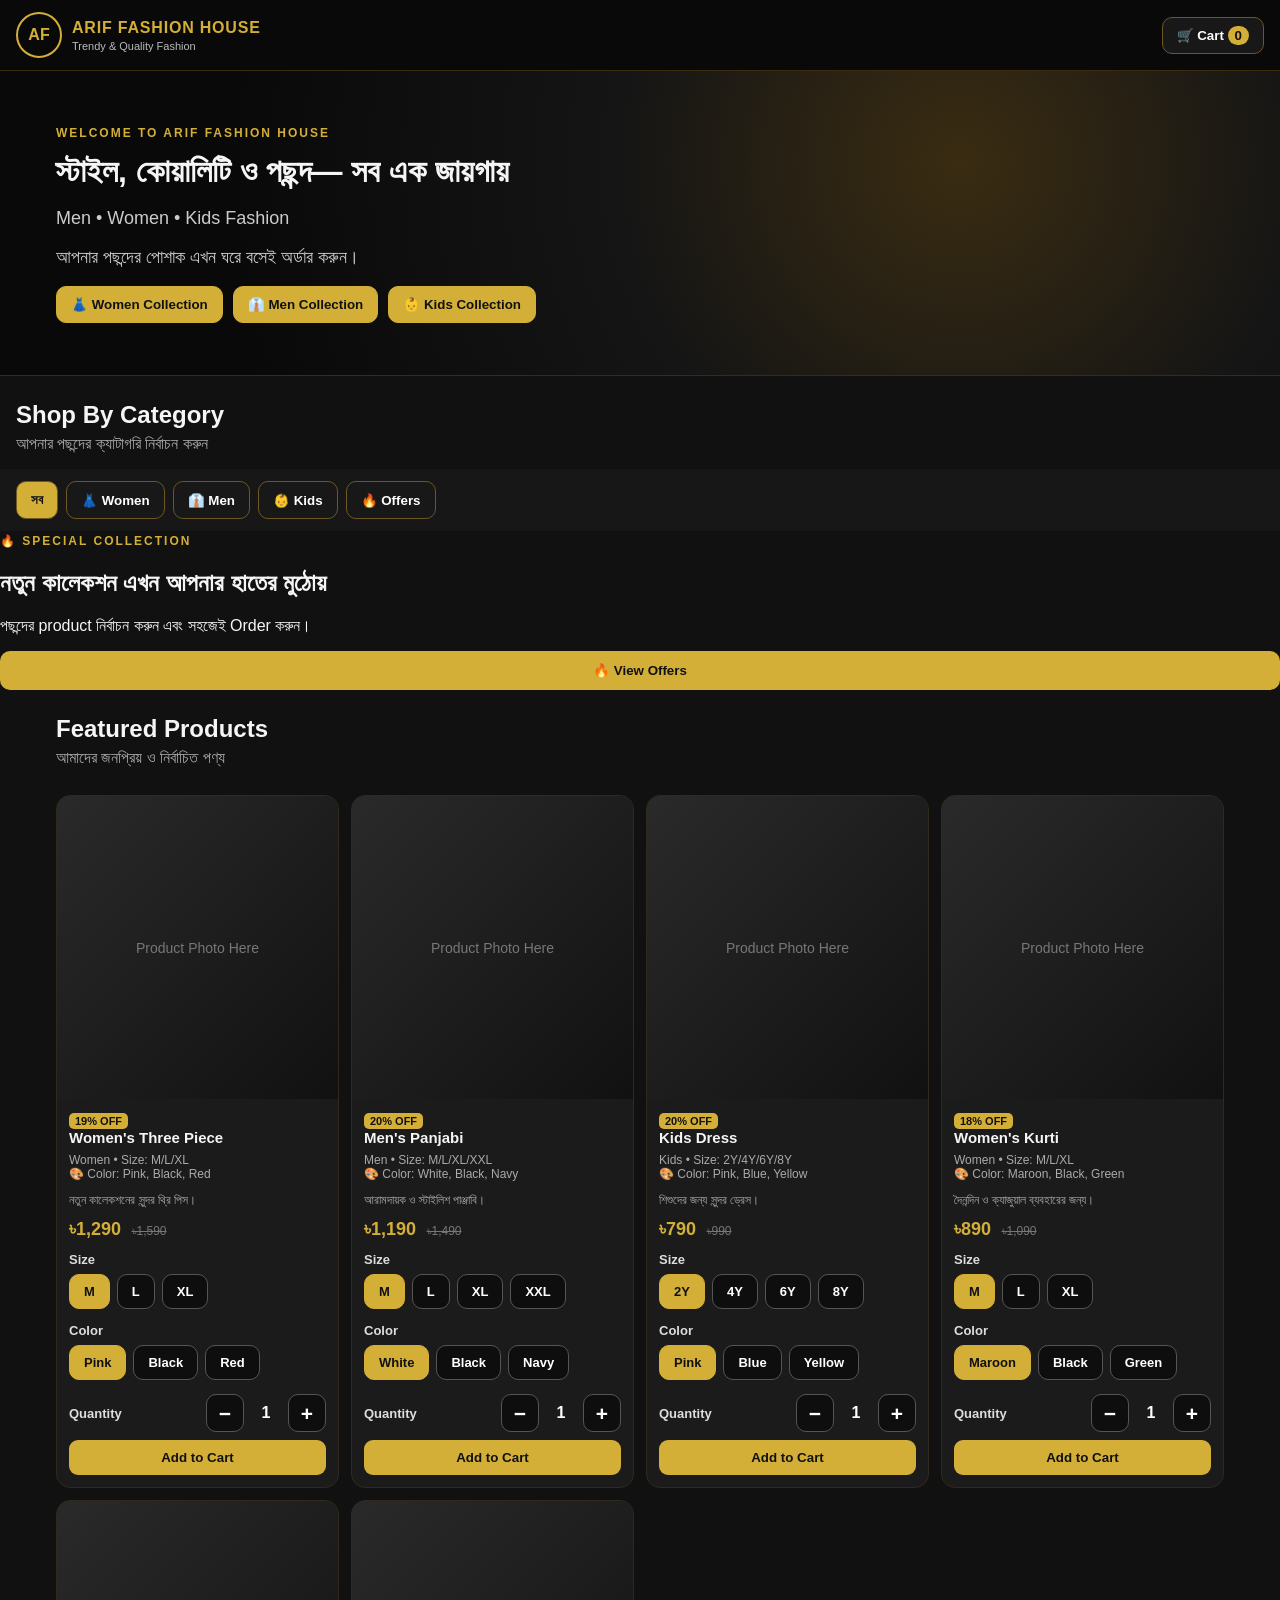
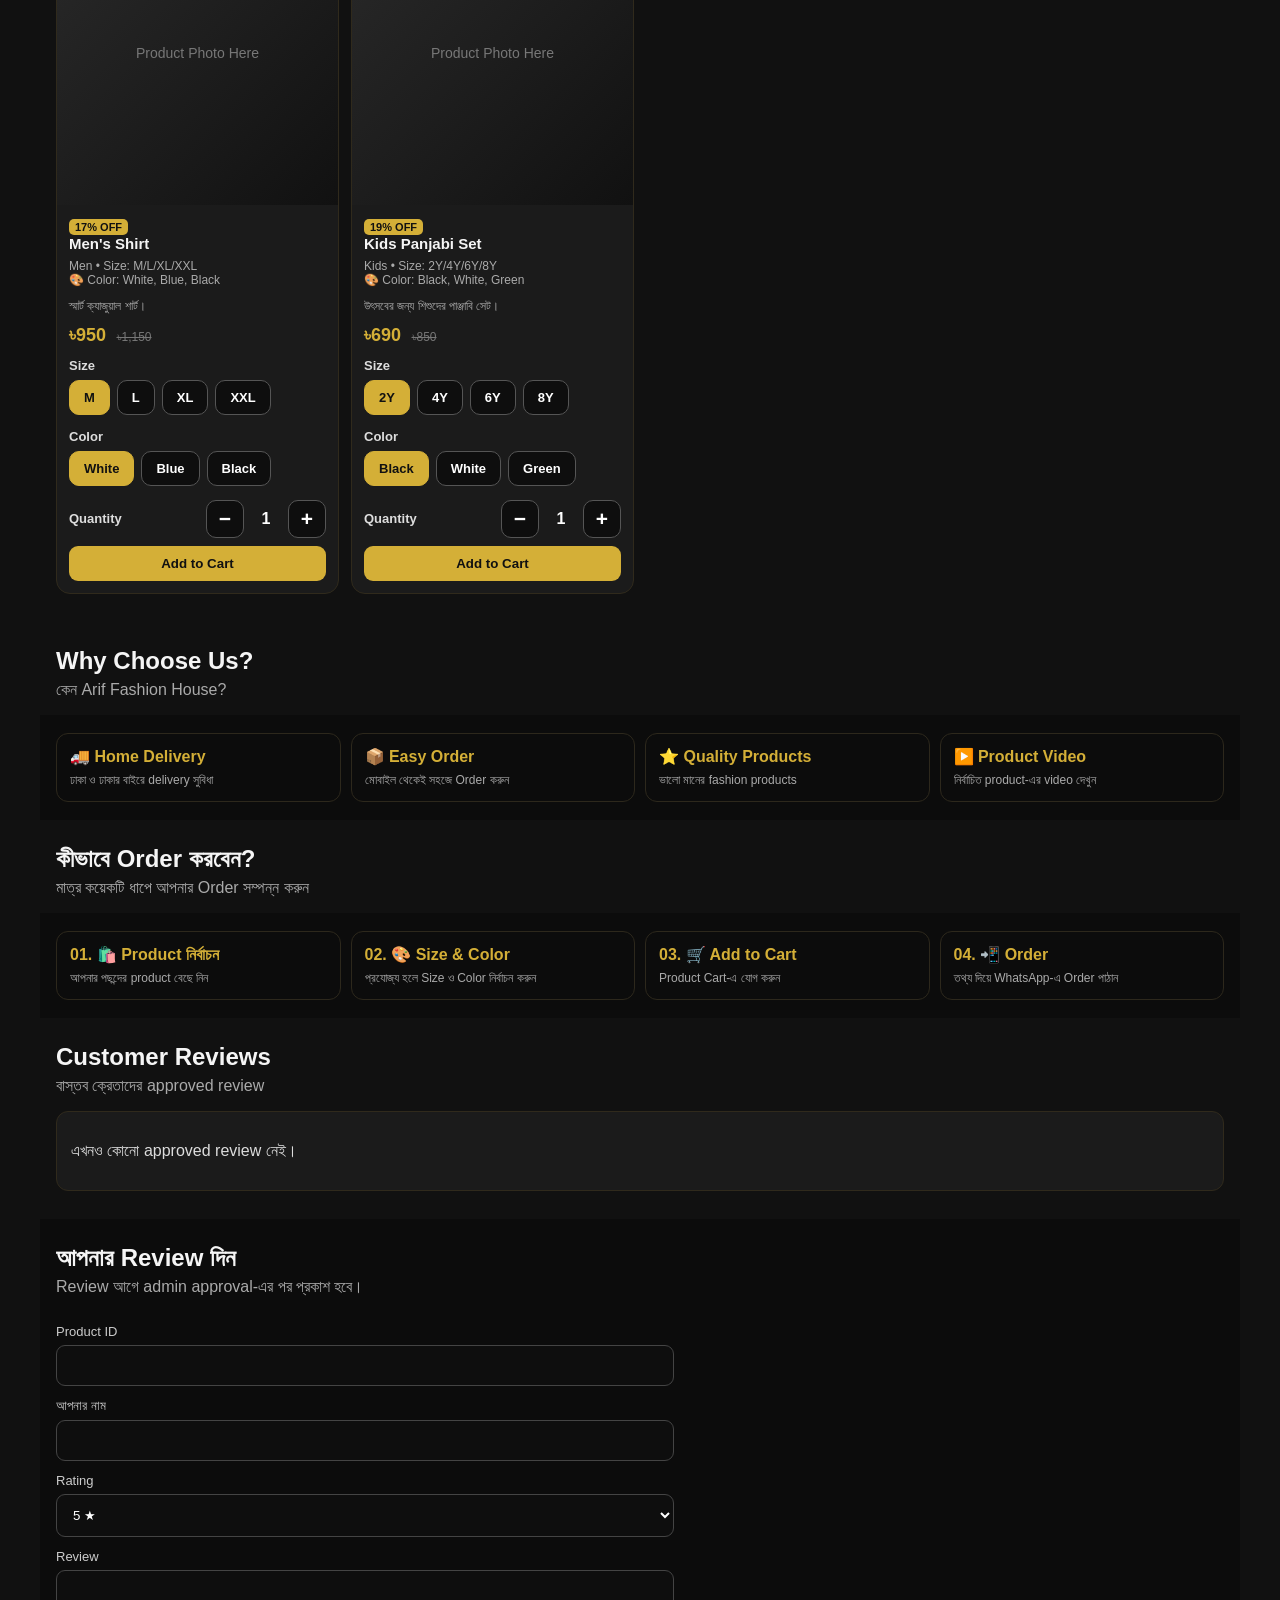
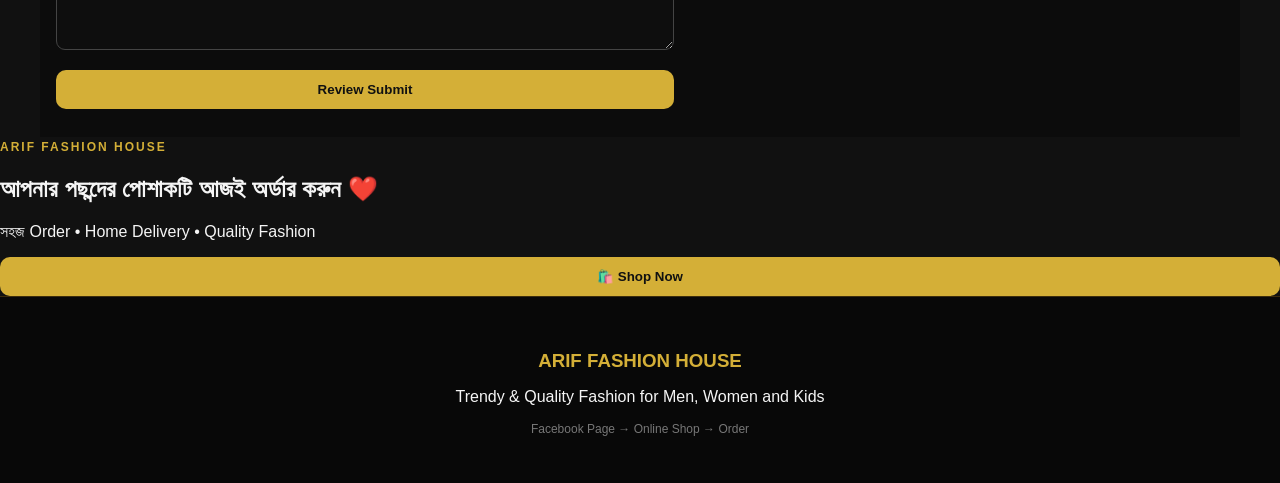
==== commit d0ed2773: "Update index.html" ====
--- a/index.html
+++ b/index.html
@@ -1,4 +1,4 @@
-```html
+
 <!doctype html>
 <html lang="bn">
 <head>
@@ -701,5 +701,5 @@
 
 </body>
 </html>
-```
+
           
